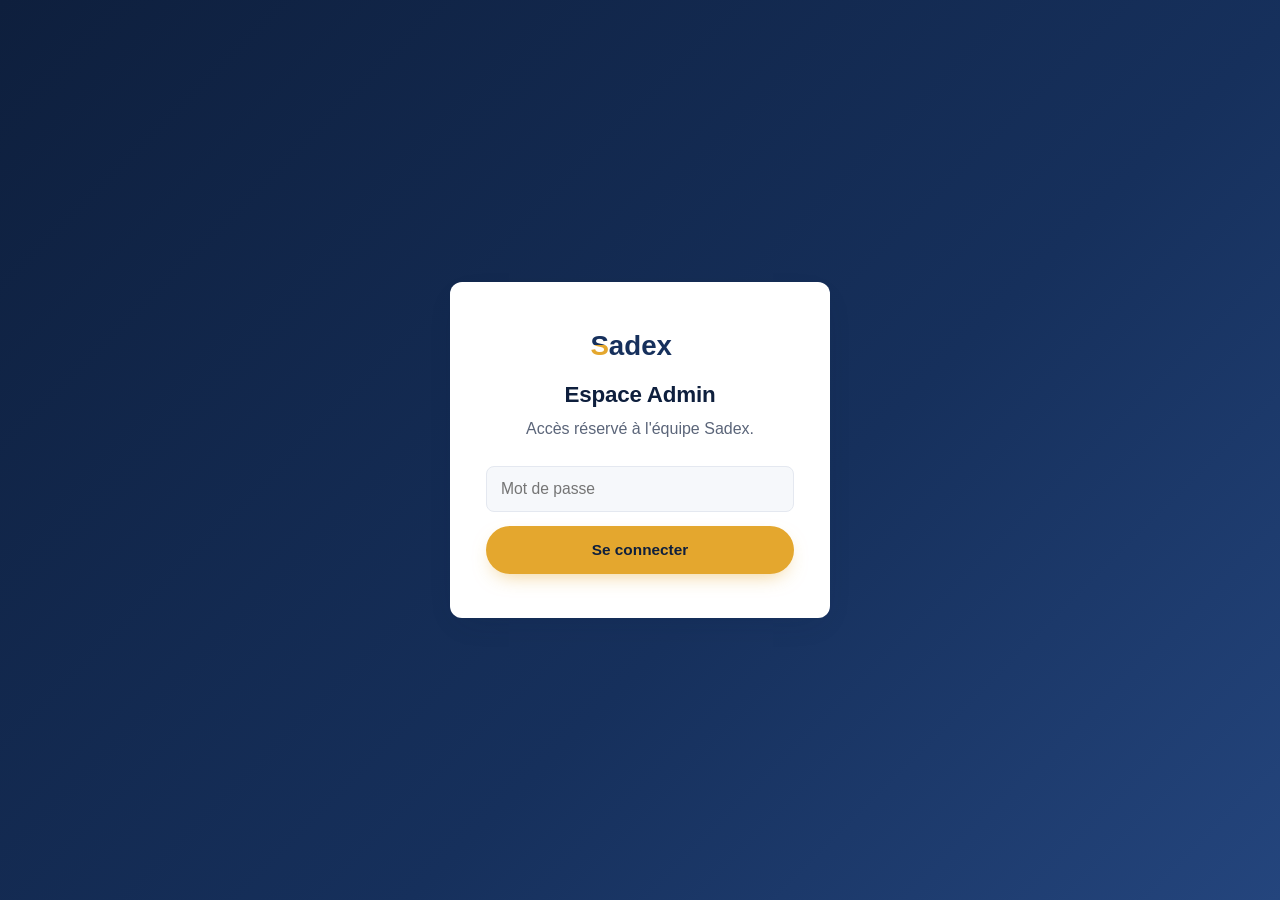
==== admin.html @ 8f0ff356 "Ajoute 4 nouveaux services et l'espace admin (attestations, CV, factures/reçus) - Services : Électri" ====
<!DOCTYPE html>
<html lang="fr">
<head>
<meta charset="UTF-8">
<meta name="viewport" content="width=device-width, initial-scale=1.0, viewport-fit=cover">
<title>Espace Admin — Sadex</title>
<meta name="robots" content="noindex, nofollow">
<link rel="icon" type="image/svg+xml" href="assets/favicon.svg">
<link rel="stylesheet" href="css/style.css">
<link rel="stylesheet" href="css/admin.css">
</head>
<body>

<!-- ===================== ÉCRAN DE CONNEXION ===================== -->
<div id="loginGate" class="login-gate">
  <div class="login-card">
    <svg class="logo-wordmark" style="height:38px; margin:0 auto 18px; display:block;" viewBox="0 0 132 48" xmlns="http://www.w3.org/2000/svg" role="img" aria-label="Sadex">
      <defs>
        <linearGradient id="sSplitLogin" x1="0" y1="0" x2="0" y2="1">
          <stop offset="50%" stop-color="#16305c"/>
          <stop offset="50%" stop-color="#e4a72e"/>
        </linearGradient>
      </defs>
      <text x="3" y="36" font-family="Arial, Helvetica, sans-serif" font-weight="800" font-size="35"><tspan fill="url(#sSplitLogin)">S</tspan><tspan fill="#16305c">adex</tspan></text>
    </svg>
    <h1>Espace Admin</h1>
    <p>Accès réservé à l'équipe Sadex.</p>
    <form id="loginForm">
      <input type="password" id="passwordInput" placeholder="Mot de passe" required autocomplete="current-password">
      <button type="submit" class="btn btn-primary" style="width:100%;">Se connecter</button>
      <p id="loginError" class="login-error" hidden>Mot de passe incorrect.</p>
    </form>
  </div>
</div>

<!-- ===================== APPLICATION ADMIN ===================== -->
<div id="adminApp" class="admin-app" hidden>

  <header class="admin-header no-print">
    <a href="index.html" class="logo">
      <svg class="logo-wordmark" viewBox="0 0 132 48" xmlns="http://www.w3.org/2000/svg" role="img" aria-label="Sadex">
        <defs>
          <linearGradient id="sSplitAdmin" x1="0" y1="0" x2="0" y2="1">
            <stop offset="50%" stop-color="#16305c"/>
            <stop offset="50%" stop-color="#e4a72e"/>
          </linearGradient>
        </defs>
        <text x="3" y="36" font-family="Arial, Helvetica, sans-serif" font-weight="800" font-size="35"><tspan fill="url(#sSplitAdmin)">S</tspan><tspan fill="#16305c">adex</tspan></text>
      </svg>
    </a>
    <div class="admin-header-actions">
      <span class="admin-badge">Espace Admin</span>
      <button id="logoutBtn" class="btn btn-outline-navy btn-sm" type="button">Déconnexion</button>
    </div>
  </header>

  <nav class="admin-tabs no-print">
    <button class="admin-tab active" data-tab="attestation" type="button">📜 Attestation de formation</button>
    <button class="admin-tab" data-tab="cv" type="button">🧑‍💼 CV client</button>
    <button class="admin-tab" data-tab="facture" type="button">🧾 Facture / Reçu</button>
  </nav>

  <main class="admin-main no-print">

    <!-- ===================== PANNEAU ATTESTATION ===================== -->
    <section id="panel-attestation" class="admin-panel">
      <div class="admin-form-card">
        <h2>Générer une attestation de formation</h2>
        <p class="admin-form-hint">Remplissez les informations ci-dessous, puis cliquez sur « Générer l'aperçu ».</p>

        <form id="attestationForm">
          <div class="form-row">
            <div class="field">
              <label for="att-civilite">Civilité *</label>
              <select id="att-civilite">
                <option value="M.">M.</option>
                <option value="Mme">Mme</option>
              </select>
            </div>
            <div class="field">
              <label for="att-nom">Nom complet du stagiaire *</label>
              <input type="text" id="att-nom" required placeholder="Ex: Mamadou Diallo">
            </div>
          </div>

          <div class="field">
            <label for="att-formation">Intitulé de la formation *</label>
            <input type="text" id="att-formation" required placeholder="Ex: Formation en informatique - Bureautique">
          </div>

          <div class="field">
            <label for="att-domaine">Domaine / spécialité</label>
            <input type="text" id="att-domaine" placeholder="Ex: la bureautique et les outils numériques">
          </div>

          <div class="field">
            <label for="att-description">Contenu / modules couverts (optionnel)</label>
            <textarea id="att-description" placeholder="Ex: Word, Excel, PowerPoint, navigation Internet et messagerie électronique."></textarea>
          </div>

          <div class="form-row">
            <div class="field">
              <label for="att-debut">Date de début *</label>
              <input type="date" id="att-debut" required>
            </div>
            <div class="field">
              <label for="att-fin">Date de fin *</label>
              <input type="date" id="att-fin" required>
            </div>
          </div>

          <div class="form-row">
            <div class="field">
              <label for="att-duree">Nombre d'heures</label>
              <input type="text" id="att-duree" placeholder="Ex: 40">
            </div>
            <div class="field">
              <label for="att-mention">Appréciation</label>
              <input type="text" id="att-mention" value="avec succès">
            </div>
          </div>

          <div class="form-row">
            <div class="field">
              <label for="att-organisme">Organisme formateur</label>
              <input type="text" id="att-organisme" value="SADEX">
            </div>
            <div class="field">
              <label for="att-lieu">Ville</label>
              <input type="text" id="att-lieu" value="Sanoyah">
            </div>
          </div>

          <div class="form-row">
            <div class="field">
              <label for="att-responsable">Nom et fonction du responsable</label>
              <input type="text" id="att-responsable" placeholder="Ex: Mamadou Bah, Directeur de la formation">
            </div>
            <div class="field">
              <label for="att-numero">N° de l'attestation</label>
              <input type="text" id="att-numero">
            </div>
          </div>

          <div class="field">
            <label for="att-emission">Date d'émission</label>
            <input type="date" id="att-emission">
          </div>

          <button type="submit" class="btn btn-primary">Générer l'aperçu</button>
        </form>
      </div>
    </section>

    <!-- ===================== PANNEAU CV ===================== -->
    <section id="panel-cv" class="admin-panel" hidden>
      <div class="admin-form-card">
        <h2>Générer un CV</h2>
        <p class="admin-form-hint">Remplissez les informations du client, puis cliquez sur « Générer l'aperçu ».</p>

        <form id="cvForm">

          <h3 class="admin-form-section">Informations personnelles</h3>

          <div class="field">
            <label for="cv-photo">Photo (optionnel)</label>
            <input type="file" id="cv-photo" accept="image/*">
          </div>

          <div class="form-row">
            <div class="field">
              <label for="cv-nom">Nom complet *</label>
              <input type="text" id="cv-nom" required placeholder="Ex: Fatoumata Camara">
            </div>
            <div class="field">
              <label for="cv-titre">Titre / Poste recherché</label>
              <input type="text" id="cv-titre" placeholder="Ex: Assistante administrative">
            </div>
          </div>

          <div class="form-row">
            <div class="field">
              <label for="cv-telephone">Téléphone</label>
              <input type="text" id="cv-telephone" placeholder="Ex: 620 00 00 00">
            </div>
            <div class="field">
              <label for="cv-email">Email</label>
              <input type="email" id="cv-email" placeholder="Ex: nom@email.com">
            </div>
          </div>

          <div class="form-row">
            <div class="field">
              <label for="cv-adresse">Ville / Adresse</label>
              <input type="text" id="cv-adresse" placeholder="Ex: Conakry, Guinée">
            </div>
            <div class="field">
              <label for="cv-naissance">Date de naissance (optionnel)</label>
              <input type="date" id="cv-naissance">
            </div>
          </div>

          <div class="field">
            <label for="cv-profil">Profil / Résumé</label>
            <textarea id="cv-profil" placeholder="2 à 3 phrases présentant le profil, les points forts et l'objectif professionnel."></textarea>
          </div>

          <h3 class="admin-form-section">Formation</h3>
          <div id="cv-formations" class="repeatable-list"></div>
          <button type="button" class="btn btn-outline-navy btn-sm" data-add="formation">+ Ajouter une formation</button>

          <h3 class="admin-form-section">Expérience professionnelle</h3>
          <div id="cv-experiences" class="repeatable-list"></div>
          <button type="button" class="btn btn-outline-navy btn-sm" data-add="experience">+ Ajouter une expérience</button>

          <h3 class="admin-form-section">Compétences &amp; langues</h3>

          <div class="field">
            <label for="cv-competences">Compétences (une par ligne)</label>
            <textarea id="cv-competences" placeholder="Ex:&#10;Maîtrise de Word, Excel, PowerPoint&#10;Sens de l'organisation&#10;Accueil et relation client"></textarea>
          </div>

          <div class="field">
            <label for="cv-langues">Langues (une par ligne, ex: Français - Courant)</label>
            <textarea id="cv-langues" placeholder="Ex:&#10;Français - Courant&#10;Anglais - Intermédiaire"></textarea>
          </div>

          <button type="submit" class="btn btn-primary">Générer l'aperçu</button>
        </form>
      </div>
    </section>

    <!-- ===================== PANNEAU FACTURE / REÇU ===================== -->
    <section id="panel-facture" class="admin-panel" hidden>
      <div class="admin-form-card">
        <h2>Générer une facture ou un reçu</h2>
        <p class="admin-form-hint">Remplissez les informations ci-dessous, puis cliquez sur « Générer l'aperçu ».</p>

        <form id="factureForm">

          <div class="form-row">
            <div class="field">
              <label for="doc-type">Type de document *</label>
              <select id="doc-type">
                <option value="facture">Facture</option>
                <option value="recu">Reçu de paiement</option>
              </select>
            </div>
            <div class="field">
              <label for="doc-motif">Motif</label>
              <input type="text" id="doc-motif" list="doc-motif-list" placeholder="Ex: Frais de formation">
              <datalist id="doc-motif-list">
                <option value="Frais de formation"></option>
                <option value="Frais d'inscription"></option>
                <option value="Prestation de service"></option>
                <option value="Architecture"></option>
              </datalist>
            </div>
          </div>

          <h3 class="admin-form-section">Client</h3>

          <div class="form-row">
            <div class="field">
              <label for="doc-civilite">Civilité *</label>
              <select id="doc-civilite">
                <option value="M.">M.</option>
                <option value="Mme">Mme</option>
              </select>
            </div>
            <div class="field">
              <label for="doc-client">Nom du client *</label>
              <input type="text" id="doc-client" required placeholder="Ex: Ibrahima Sory Bah">
            </div>
          </div>

          <div class="field">
            <label for="doc-telephone">Téléphone (optionnel)</label>
            <input type="text" id="doc-telephone" placeholder="Ex: 620 00 00 00">
          </div>

          <h3 class="admin-form-section">Détail</h3>

          <div id="doc-lignes" class="repeatable-list"></div>
          <button type="button" class="btn btn-outline-navy btn-sm" data-add="ligne">+ Ajouter une ligne</button>

          <div class="form-row" style="margin-top:20px;">
            <div class="field">
              <label for="doc-paiement">Mode de paiement</label>
              <select id="doc-paiement">
                <option>Espèces</option>
                <option>Orange Money</option>
                <option>Mobile Money</option>
                <option>Virement bancaire</option>
                <option>Chèque</option>
                <option>Autre</option>
              </select>
            </div>
            <div class="field">
              <label for="doc-statut">Statut du paiement</label>
              <select id="doc-statut">
                <option>Payé intégralement</option>
                <option>Acompte versé</option>
                <option>En attente de paiement</option>
              </select>
            </div>
          </div>

          <div class="field">
            <label for="doc-verse">Montant versé (GNF, optionnel)</label>
            <input type="number" id="doc-verse" min="0" step="1000" placeholder="Laisser vide = montant total réglé">
          </div>

          <div class="field">
            <label for="doc-note">Note (optionnel)</label>
            <textarea id="doc-note" placeholder="Ex: Merci de votre confiance."></textarea>
          </div>

          <div class="form-row">
            <div class="field">
              <label for="doc-lieu">Ville</label>
              <input type="text" id="doc-lieu" value="Sanoyah">
            </div>
            <div class="field">
              <label for="doc-numero">N° du document</label>
              <input type="text" id="doc-numero">
            </div>
          </div>

          <div class="form-row">
            <div class="field">
              <label for="doc-date">Date d'émission</label>
              <input type="date" id="doc-date">
            </div>
            <div class="field">
              <label for="doc-responsable">Nom et fonction du responsable</label>
              <input type="text" id="doc-responsable" placeholder="Ex: Mamadou Bah, Gérant">
            </div>
          </div>

          <button type="submit" class="btn btn-primary">Générer l'aperçu</button>
        </form>
      </div>
    </section>

  </main>
</div>

<!-- ===================== MODÈLES POUR LIGNES RÉPÉTABLES ===================== -->
<template id="tpl-formation-row">
  <div class="repeatable-row">
    <button type="button" class="repeatable-remove" aria-label="Supprimer">✕</button>
    <div class="form-row">
      <div class="field">
        <label>Diplôme / Certification</label>
        <input type="text" class="f-diplome" placeholder="Ex: Baccalauréat série SM">
      </div>
      <div class="field">
        <label>Année</label>
        <input type="text" class="f-annee" placeholder="Ex: 2021">
      </div>
    </div>
    <div class="field">
      <label>Établissement</label>
      <input type="text" class="f-etablissement" placeholder="Ex: Lycée de Sanoyah">
    </div>
  </div>
</template>

<template id="tpl-experience-row">
  <div class="repeatable-row">
    <button type="button" class="repeatable-remove" aria-label="Supprimer">✕</button>
    <div class="form-row">
      <div class="field">
        <label>Poste</label>
        <input type="text" class="e-poste" placeholder="Ex: Secrétaire">
      </div>
      <div class="field">
        <label>Période</label>
        <input type="text" class="e-periode" placeholder="Ex: 2022 - 2024">
      </div>
    </div>
    <div class="field">
      <label>Entreprise / Lieu</label>
      <input type="text" class="e-entreprise" placeholder="Ex: Sadex, Fassiah">
    </div>
    <div class="field">
      <label>Description (optionnel)</label>
      <textarea class="e-description" placeholder="Ex: Accueil physique et téléphonique, gestion du courrier et des dossiers administratifs."></textarea>
    </div>
  </div>
</template>

<template id="tpl-line-row">
  <div class="repeatable-row">
    <button type="button" class="repeatable-remove" aria-label="Supprimer">✕</button>
    <div class="field">
      <label>Description</label>
      <input type="text" class="l-description" placeholder="Ex: Frais de formation en informatique">
    </div>
    <div class="form-row">
      <div class="field">
        <label>Quantité</label>
        <input type="number" class="l-quantite" value="1" min="0" step="1">
      </div>
      <div class="field">
        <label>Prix unitaire (GNF)</label>
        <input type="number" class="l-prix" min="0" step="1000" placeholder="Ex: 500000">
      </div>
    </div>
  </div>
</template>

<!-- ===================== APERÇU / IMPRESSION ===================== -->
<div id="previewOverlay" class="preview-overlay" hidden>
  <div class="preview-toolbar no-print">
    <button id="closePreview" class="btn btn-outline-navy btn-sm" type="button">← Retour au formulaire</button>
    <button id="printBtn" class="btn btn-primary btn-sm" type="button">🖨️ Imprimer / Enregistrer en PDF</button>
  </div>
  <div id="documentPreview" class="document-page"></div>
</div>

<script src="js/admin.js"></script>
</body>
</html>
---- css/style.css ----
/* ==========================================================================
   SADEX : Site vitrine
   Feuille de style principale
   ========================================================================== */

:root {
  --navy-dark: #0e1f3d;
  --navy: #16305c;
  --navy-light: #24457d;
  --navy-soft: #eef2f8;
  --gold: #e4a72e;
  --gold-light: #f4c55b;
  --gold-dark: #c68a1d;
  --bg: #ffffff;
  --bg-alt: #f6f8fb;
  --text: #1a2333;
  --text-muted: #5b6579;
  --border: #e4e8f0;
  --radius: 12px;
  --radius-sm: 8px;
  --shadow: 0 10px 30px -12px rgba(14, 31, 61, 0.18);
  --shadow-sm: 0 4px 14px -6px rgba(14, 31, 61, 0.15);
  --font: -apple-system, BlinkMacSystemFont, "Segoe UI", Roboto, Helvetica, Arial, sans-serif;
  --container: 1160px;
}

* {
  box-sizing: border-box;
}

html {
  scroll-behavior: smooth;
}

body {
  margin: 0;
  font-family: var(--font);
  color: var(--text);
  background: var(--bg);
  line-height: 1.6;
  -webkit-font-smoothing: antialiased;
  overflow-x: hidden;
  width: 100%;
}

img, svg, iframe {
  max-width: 100%;
  display: block;
}

/* Empêche les enfants flex/grid de forcer un débordement horizontal */
.grid > *,
.hero-actions > *,
.contact-info-item,
.form-row > * {
  min-width: 0;
}

.contact-info-item a,
.contact-info-item p {
  word-break: break-word;
}

a {
  color: inherit;
  text-decoration: none;
}

ul {
  list-style: none;
  margin: 0;
  padding: 0;
}

h1, h2, h3, h4 {
  font-weight: 800;
  line-height: 1.2;
  margin: 0 0 0.6em;
  color: var(--navy-dark);
  letter-spacing: -0.01em;
}

p {
  margin: 0 0 1em;
}

.container {
  width: 100%;
  max-width: var(--container);
  margin: 0 auto;
  padding: 0 24px;
}

/* ---------- Buttons ---------- */
.btn {
  display: inline-flex;
  align-items: center;
  justify-content: center;
  gap: 8px;
  padding: 13px 26px;
  border-radius: 999px;
  font-weight: 700;
  font-size: 0.96rem;
  border: 2px solid transparent;
  cursor: pointer;
  transition: transform 0.15s ease, box-shadow 0.15s ease, background 0.15s ease, color 0.15s ease;
  white-space: nowrap;
}

.btn:hover {
  transform: translateY(-2px);
}

.btn-primary {
  background: var(--gold);
  color: var(--navy-dark);
  box-shadow: 0 8px 20px -8px rgba(228, 167, 46, 0.6);
}

.btn-primary:hover {
  background: var(--gold-light);
}

.btn-outline {
  background: transparent;
  border-color: rgba(255, 255, 255, 0.55);
  color: #fff;
}

.btn-outline:hover {
  background: rgba(255, 255, 255, 0.12);
}

.btn-outline-navy {
  background: transparent;
  border-color: var(--navy);
  color: var(--navy);
}

.btn-outline-navy:hover {
  background: var(--navy);
  color: #fff;
}

.btn-sm {
  padding: 9px 20px;
  font-size: 0.88rem;
}

/* ---------- Logo ---------- */
.logo {
  display: flex;
  align-items: center;
  font-family: var(--font);
}

.logo-wordmark {
  height: 32px;
  width: auto;
  display: block;
}

.footer-brand .logo-wordmark {
  height: 34px;
}

/* ---------- Header ---------- */
.topbar {
  background: var(--navy-dark);
  color: #cfd9ec;
  font-size: 0.82rem;
}

.topbar-inner {
  display: flex;
  align-items: center;
  justify-content: space-between;
  padding: 8px 24px;
  gap: 16px;
  flex-wrap: wrap;
}

.topbar-contacts {
  display: flex;
  gap: 20px;
  flex-wrap: wrap;
}

.topbar-contacts a,
.topbar-social a {
  color: #cfd9ec;
  transition: color 0.15s ease;
}

.topbar-contacts a:hover,
.topbar-social a:hover {
  color: var(--gold-light);
}

.site-header {
  position: sticky;
  top: 0;
  z-index: 100;
  background: #fff;
  border-bottom: 1px solid var(--border);
}

.navbar {
  display: flex;
  align-items: center;
  justify-content: space-between;
  padding: 14px 24px;
  gap: 20px;
}

.nav-links {
  display: flex;
  align-items: center;
  gap: 30px;
}

.nav-links a:not(.btn) {
  font-weight: 600;
  color: var(--navy);
  padding: 6px 2px;
  border-bottom: 2px solid transparent;
  transition: border-color 0.15s ease, color 0.15s ease;
}

.nav-links a:not(.btn):hover,
.nav-links a.active {
  border-color: var(--gold);
  color: var(--navy-dark);
}

.nav-toggle {
  display: none;
  flex-direction: column;
  justify-content: center;
  gap: 5px;
  width: 40px;
  height: 40px;
  border: none;
  background: transparent;
  cursor: pointer;
}

.nav-toggle span {
  width: 100%;
  height: 2.5px;
  background: var(--navy);
  border-radius: 2px;
  transition: transform 0.2s ease, opacity 0.2s ease;
}

/* ---------- Hero (home) ---------- */
.hero {
  position: relative;
  background: linear-gradient(135deg, var(--navy-dark) 0%, var(--navy) 55%, var(--navy-light) 100%);
  color: #fff;
  overflow: hidden;
}

.hero::after {
  content: "";
  position: absolute;
  inset: 0;
  background:
    radial-gradient(circle at 85% 20%, rgba(228, 167, 46, 0.28), transparent 45%),
    radial-gradient(circle at 10% 90%, rgba(228, 167, 46, 0.14), transparent 40%);
  pointer-events: none;
}

.hero-inner {
  position: relative;
  padding: 100px 24px 90px;
  max-width: 780px;
}

.eyebrow {
  display: inline-block;
  font-size: 0.78rem;
  font-weight: 700;
  letter-spacing: 0.14em;
  text-transform: uppercase;
  color: var(--gold-light);
  background: rgba(228, 167, 46, 0.14);
  border: 1px solid rgba(228, 167, 46, 0.35);
  padding: 6px 14px;
  border-radius: 999px;
  margin-bottom: 20px;
}

.hero h1 {
  color: #fff;
  font-size: clamp(2.1rem, 4.2vw, 3.2rem);
  margin-bottom: 0.5em;
}

.hero p.lead {
  font-size: 1.1rem;
  color: #d7e0f0;
  max-width: 620px;
  margin-bottom: 2em;
}

.hero-actions {
  display: flex;
  gap: 16px;
  flex-wrap: wrap;
}

/* ---------- Page hero (inner pages) ---------- */
.page-hero {
  background: linear-gradient(135deg, var(--navy-dark) 0%, var(--navy) 100%);
  color: #fff;
  padding: 64px 24px;
  text-align: center;
}

.page-hero h1 {
  color: #fff;
  font-size: clamp(1.9rem, 3.6vw, 2.6rem);
  margin-bottom: 0.4em;
}

.page-hero p {
  color: #d7e0f0;
  max-width: 620px;
  margin: 0 auto;
}

.breadcrumb {
  font-size: 0.85rem;
  color: var(--gold-light);
  font-weight: 600;
  letter-spacing: 0.06em;
  text-transform: uppercase;
  margin-bottom: 14px;
}

/* ---------- Sections ---------- */
.section {
  padding: 88px 0;
}

.section-alt {
  background: var(--bg-alt);
}

.section-head {
  max-width: 640px;
  margin: 0 auto 52px;
  text-align: center;
}

.section-head h2 {
  font-size: clamp(1.6rem, 2.8vw, 2.1rem);
}

.section-head p {
  color: var(--text-muted);
  margin: 0;
}

.section-head.align-left {
  text-align: left;
  margin: 0 0 44px;
}

/* ---------- Grids & cards ---------- */
.grid {
  display: grid;
  gap: 28px;
}

.grid-2 { grid-template-columns: repeat(2, 1fr); }
.grid-3 { grid-template-columns: repeat(3, 1fr); }
.grid-4 { grid-template-columns: repeat(4, 1fr); }

.card {
  background: #fff;
  border: 1px solid var(--border);
  border-radius: var(--radius);
  padding: 32px 28px;
  box-shadow: var(--shadow-sm);
  transition: transform 0.2s ease, box-shadow 0.2s ease;
}

.card:hover {
  transform: translateY(-4px);
  box-shadow: var(--shadow);
}

.card-icon {
  width: 52px;
  height: 52px;
  border-radius: var(--radius-sm);
  background: var(--navy-soft);
  display: flex;
  align-items: center;
  justify-content: center;
  margin-bottom: 18px;
  color: var(--navy);
}

.card-icon svg {
  width: 26px;
  height: 26px;
}

.card h3 {
  font-size: 1.15rem;
  margin-bottom: 0.5em;
}

.card p {
  color: var(--text-muted);
  margin-bottom: 0;
}

.card-link {
  display: inline-flex;
  align-items: center;
  gap: 6px;
  margin-top: 16px;
  font-weight: 700;
  color: var(--navy);
  font-size: 0.92rem;
}

.card-link svg {
  width: 16px;
  height: 16px;
  transition: transform 0.15s ease;
}

.card:hover .card-link svg {
  transform: translateX(3px);
}

/* Service detail blocks */
.service-block {
  display: grid;
  grid-template-columns: 1fr 1fr;
  gap: 56px;
  align-items: center;
  padding: 64px 0;
  border-bottom: 1px solid var(--border);
}

.service-block:last-child {
  border-bottom: none;
}

.service-block:nth-child(even) .service-visual {
  order: 2;
}

.service-number {
  font-size: 0.85rem;
  font-weight: 800;
  color: var(--gold-dark);
  letter-spacing: 0.1em;
  text-transform: uppercase;
  margin-bottom: 10px;
  display: block;
}

.service-block h2 {
  font-size: 1.7rem;
}

.check-list li {
  display: flex;
  gap: 12px;
  align-items: flex-start;
  margin-bottom: 12px;
  color: var(--text-muted);
}

.check-list svg {
  flex: none;
  width: 20px;
  height: 20px;
  color: var(--gold-dark);
  margin-top: 2px;
}

.service-visual {
  background: linear-gradient(150deg, var(--navy) 0%, var(--navy-dark) 100%);
  border-radius: var(--radius);
  aspect-ratio: 4 / 3;
  display: flex;
  align-items: center;
  justify-content: center;
  position: relative;
  overflow: hidden;
  box-shadow: var(--shadow);
}

.service-visual::after {
  content: "";
  position: absolute;
  inset: 0;
  background: radial-gradient(circle at 75% 25%, rgba(228, 167, 46, 0.22), transparent 55%);
  pointer-events: none;
}

.service-visual svg {
  width: 34%;
  height: 34%;
  color: var(--gold);
  position: relative;
}

.service-visual img {
  width: 100%;
  height: 100%;
  object-fit: cover;
  display: block;
}

/* ---------- Values (about page) ---------- */
.value-card {
  text-align: center;
}

.value-card .card-icon {
  margin: 0 auto 18px;
}

/* ---------- Stats ---------- */
.stats {
  display: grid;
  grid-template-columns: repeat(3, 1fr);
  gap: 24px;
  text-align: center;
}

.stat h3 {
  font-size: 2.3rem;
  color: var(--gold-dark);
  margin-bottom: 0.1em;
}

.stat p {
  color: var(--text-muted);
  margin: 0;
  font-weight: 600;
}

/* ---------- CTA banner ---------- */
.cta-banner {
  background: linear-gradient(120deg, var(--navy-dark), var(--navy));
  color: #fff;
  border-radius: var(--radius);
  padding: 56px 48px;
  display: flex;
  align-items: center;
  justify-content: space-between;
  gap: 32px;
  flex-wrap: wrap;
  position: relative;
  overflow: hidden;
}

.cta-banner::after {
  content: "";
  position: absolute;
  inset: 0;
  background: radial-gradient(circle at 90% 10%, rgba(228, 167, 46, 0.3), transparent 50%);
}

.cta-banner h2 {
  color: #fff;
  margin-bottom: 0.3em;
  font-size: 1.6rem;
  position: relative;
}

.cta-banner p {
  color: #d7e0f0;
  margin: 0;
  position: relative;
}

.cta-banner .btn {
  position: relative;
}

/* ---------- Contact page ---------- */
.contact-grid {
  display: grid;
  grid-template-columns: 1fr 1.15fr;
  gap: 48px;
  align-items: start;
}

.contact-info-list {
  display: flex;
  flex-direction: column;
  gap: 18px;
  margin-bottom: 28px;
}

.contact-info-item {
  display: flex;
  gap: 16px;
  align-items: flex-start;
  background: #fff;
  border: 1px solid var(--border);
  border-radius: var(--radius-sm);
  padding: 18px 20px;
}

.contact-info-item .card-icon {
  margin-bottom: 0;
  flex: none;
}

.contact-info-item h4 {
  margin: 0 0 4px;
  font-size: 0.98rem;
}

.contact-info-item p,
.contact-info-item a {
  margin: 0;
  color: var(--text-muted);
}

.contact-info-item a:hover {
  color: var(--navy);
}

.map-frame {
  border-radius: var(--radius);
  overflow: hidden;
  border: 1px solid var(--border);
  box-shadow: var(--shadow-sm);
}

.map-frame iframe {
  width: 100%;
  height: 260px;
  border: 0;
  display: block;
}

.contact-form {
  background: #fff;
  border: 1px solid var(--border);
  border-radius: var(--radius);
  padding: 36px;
  box-shadow: var(--shadow-sm);
}

.form-row {
  display: grid;
  grid-template-columns: 1fr 1fr;
  gap: 18px;
}

.field {
  margin-bottom: 18px;
}

.field label {
  display: block;
  font-weight: 700;
  font-size: 0.88rem;
  margin-bottom: 6px;
  color: var(--navy-dark);
}

.field input,
.field textarea,
.field select {
  width: 100%;
  padding: 12px 14px;
  border: 1.5px solid var(--border);
  border-radius: var(--radius-sm);
  font-family: var(--font);
  font-size: 0.95rem;
  color: var(--text);
  background: var(--bg-alt);
  transition: border-color 0.15s ease, background 0.15s ease;
}

.field input:focus,
.field textarea:focus,
.field select:focus {
  outline: none;
  border-color: var(--gold);
  background: #fff;
}

.field textarea {
  resize: vertical;
  min-height: 130px;
}

.form-note {
  font-size: 0.82rem;
  color: var(--text-muted);
  margin-top: 12px;
}

.form-success {
  display: none;
  background: #eaf6ee;
  color: #1e6b3a;
  border: 1px solid #bfe6cb;
  padding: 12px 16px;
  border-radius: var(--radius-sm);
  font-size: 0.9rem;
  margin-bottom: 18px;
}

.form-success.visible {
  display: block;
}

/* ---------- Footer ---------- */
.site-footer {
  background: var(--navy-dark);
  color: #b9c5dc;
  padding-top: 64px;
}

.footer-grid {
  display: grid;
  grid-template-columns: 1.4fr 1fr 1.2fr;
  gap: 40px;
  padding-bottom: 48px;
  border-bottom: 1px solid rgba(255, 255, 255, 0.1);
}

.footer-brand p {
  color: #9fb0cc;
  max-width: 320px;
  margin-top: 16px;
  font-size: 0.92rem;
}

.footer-tagline {
  color: var(--gold-light);
  font-weight: 700;
  font-size: 0.78rem;
  letter-spacing: 0.12em;
  text-transform: uppercase;
  margin-top: 10px;
}

.site-footer h4 {
  color: #fff;
  font-size: 0.95rem;
  text-transform: uppercase;
  letter-spacing: 0.06em;
  margin-bottom: 18px;
}

.site-footer ul li {
  margin-bottom: 10px;
}

.site-footer ul li a {
  color: #b9c5dc;
  transition: color 0.15s ease;
  font-size: 0.94rem;
}

.site-footer ul li a:hover {
  color: var(--gold-light);
}

.footer-bottom {
  display: flex;
  justify-content: space-between;
  align-items: center;
  flex-wrap: wrap;
  gap: 10px;
  padding: 22px 24px;
  font-size: 0.82rem;
  color: #7f8fac;
}

.footer-social {
  display: flex;
  gap: 14px;
}

.footer-social a {
  width: 36px;
  height: 36px;
  border-radius: 50%;
  background: rgba(255, 255, 255, 0.08);
  display: flex;
  align-items: center;
  justify-content: center;
  transition: background 0.15s ease;
}

.footer-social a:hover {
  background: var(--gold);
  color: var(--navy-dark);
}

.footer-social svg {
  width: 17px;
  height: 17px;
}

/* ---------- WhatsApp ---------- */
:root {
  --whatsapp: #25d366;
  --whatsapp-dark: #1da851;
}

.topbar-contacts a.whatsapp-link,
.footer-contact a.whatsapp-link {
  display: inline-flex;
  align-items: center;
  gap: 6px;
}

.whatsapp-float {
  position: fixed;
  right: 20px;
  bottom: calc(20px + env(safe-area-inset-bottom));
  width: 58px;
  height: 58px;
  border-radius: 50%;
  background: var(--whatsapp);
  color: #fff;
  display: flex;
  align-items: center;
  justify-content: center;
  box-shadow: 0 10px 24px -6px rgba(37, 211, 102, 0.6);
  z-index: 200;
  transition: transform 0.2s ease, background 0.2s ease;
}

.whatsapp-float:hover {
  background: var(--whatsapp-dark);
  transform: scale(1.07);
}

.whatsapp-float svg {
  width: 30px;
  height: 30px;
}

.whatsapp-float .whatsapp-ping {
  position: absolute;
  inset: 0;
  border-radius: 50%;
  background: var(--whatsapp);
  opacity: 0.55;
  animation: whatsappPing 2.2s ease-out infinite;
}

@keyframes whatsappPing {
  0% { transform: scale(1); opacity: 0.55; }
  100% { transform: scale(1.7); opacity: 0; }
}

@media (prefers-reduced-motion: reduce) {
  .whatsapp-float .whatsapp-ping { animation: none; display: none; }
}

/* ---------- Responsive ---------- */
@media (max-width: 960px) {
  .grid-4 { grid-template-columns: repeat(2, 1fr); }
  .grid-3 { grid-template-columns: repeat(2, 1fr); }
  .stats { grid-template-columns: repeat(3, 1fr); }
  .service-block { grid-template-columns: 1fr; gap: 32px; }
  .service-block:nth-child(even) .service-visual { order: 0; }
  .service-visual { max-width: 340px; margin: 0 auto; }
  .contact-grid { grid-template-columns: 1fr; }
  .footer-grid { grid-template-columns: 1fr 1fr; }
  .footer-brand { grid-column: 1 / -1; }
}

@media (max-width: 720px) {
  .topbar-inner { justify-content: center; text-align: center; }
  .nav-toggle { display: flex; }
  .nav-links {
    position: absolute;
    top: 100%;
    left: 0;
    right: 0;
    background: #fff;
    flex-direction: column;
    align-items: flex-start;
    gap: 4px;
    padding: 10px 24px 20px;
    border-bottom: 1px solid var(--border);
    box-shadow: var(--shadow-sm);
    display: none;
  }
  .nav-links.open { display: flex; }
  .nav-links li { width: 100%; }
  .nav-links a:not(.btn) { display: block; padding: 12px 0; border-bottom: 1px solid var(--border); }
  .nav-links a.btn { margin-top: 10px; width: 100%; }
  .grid-4, .grid-3, .grid-2 { grid-template-columns: 1fr; }
  .stats { grid-template-columns: 1fr; gap: 32px; }
  .form-row { grid-template-columns: 1fr; }
  .cta-banner { flex-direction: column; text-align: center; padding: 40px 28px; }
  .hero-inner { padding: 72px 24px 64px; }
  .contact-form { padding: 26px; }
  .whatsapp-float { width: 54px; height: 54px; right: 16px; bottom: calc(16px + env(safe-area-inset-bottom)); }
  .whatsapp-float svg { width: 27px; height: 27px; }
}

/* Très petits écrans (iPhone SE, petits Android) */
@media (max-width: 400px) {
  .container { padding: 0 16px; }
  .topbar-inner { padding: 8px 16px; }
  .topbar-contacts, .topbar-social { font-size: 0.72rem; gap: 12px; }
  .navbar { padding: 12px 16px; }
  .logo-wordmark { height: 26px; }
  .hero-inner { padding: 56px 16px 48px; }
  .hero h1 { font-size: 1.7rem; }
  .hero p.lead { font-size: 1rem; }
  .page-hero { padding: 48px 16px; }
  .section { padding: 56px 0; }
  .card { padding: 24px 20px; }
  .cta-banner { padding: 32px 20px; }
  .cta-banner h2 { font-size: 1.35rem; }
  .contact-form { padding: 20px; }
  .map-frame iframe { height: 210px; }
  .whatsapp-float { width: 50px; height: 50px; right: 14px; bottom: calc(14px + env(safe-area-inset-bottom)); }
  .whatsapp-float svg { width: 25px; height: 25px; }
}

/* Écrans en mode paysage (téléphones à plat) */
@media (max-height: 480px) and (orientation: landscape) {
  .hero-inner { padding: 40px 24px; }
  .page-hero { padding: 36px 24px; }
  .whatsapp-float { width: 46px; height: 46px; }
}
---- css/admin.css ----
/* ==========================================================================
   SADEX — Espace Admin
   Interface de connexion, formulaires, et modèles de documents imprimables
   ========================================================================== */

body {
  background: var(--bg-alt);
}

/* ---------- Écran de connexion ---------- */
.login-gate {
  min-height: 100vh;
  display: flex;
  align-items: center;
  justify-content: center;
  padding: 24px;
  background: linear-gradient(135deg, var(--navy-dark) 0%, var(--navy) 60%, var(--navy-light) 100%);
}

.login-gate[hidden],
.admin-app[hidden],
.admin-panel[hidden],
.preview-overlay[hidden] {
  display: none !important;
}

.login-card {
  background: #fff;
  border-radius: var(--radius);
  padding: 44px 36px;
  width: 100%;
  max-width: 380px;
  text-align: center;
  box-shadow: var(--shadow);
}

.login-card h1 {
  font-size: 1.4rem;
  margin-bottom: 0.3em;
}

.login-card p {
  color: var(--text-muted);
  margin-bottom: 24px;
}

.login-card input[type="password"] {
  width: 100%;
  padding: 13px 14px;
  border: 1.5px solid var(--border);
  border-radius: var(--radius-sm);
  font-family: var(--font);
  font-size: 0.98rem;
  margin-bottom: 14px;
  background: var(--bg-alt);
}

.login-card input[type="password"]:focus {
  outline: none;
  border-color: var(--gold);
  background: #fff;
}

.login-error {
  color: #c0392b;
  font-size: 0.86rem;
  margin: 12px 0 0;
}

/* ---------- Structure admin ---------- */
.admin-app {
  min-height: 100vh;
}

.admin-header {
  background: #fff;
  border-bottom: 1px solid var(--border);
  padding: 14px 24px;
  display: flex;
  align-items: center;
  justify-content: space-between;
}

.admin-header-actions {
  display: flex;
  align-items: center;
  gap: 14px;
}

.admin-badge {
  background: var(--navy-soft);
  color: var(--navy);
  font-weight: 700;
  font-size: 0.78rem;
  letter-spacing: 0.06em;
  text-transform: uppercase;
  padding: 6px 12px;
  border-radius: 999px;
}

.admin-tabs {
  display: flex;
  gap: 8px;
  padding: 18px 24px 0;
  max-width: 900px;
  margin: 0 auto;
}

.admin-tab {
  background: #fff;
  border: 1.5px solid var(--border);
  border-bottom: none;
  padding: 12px 20px;
  border-radius: 10px 10px 0 0;
  font-weight: 700;
  font-size: 0.92rem;
  color: var(--text-muted);
  cursor: pointer;
}

.admin-tab.active {
  color: var(--navy);
  background: var(--bg-alt);
  border-color: var(--border);
}

.admin-main {
  padding: 0 24px 64px;
}

.admin-panel {
  max-width: 900px;
  margin: 0 auto;
}

.admin-form-card {
  background: var(--bg-alt);
  border: 1px solid var(--border);
  border-radius: 0 var(--radius) var(--radius) var(--radius);
  padding: 32px;
}

.admin-form-card h2 {
  font-size: 1.3rem;
  margin-bottom: 0.2em;
}

.admin-form-hint {
  color: var(--text-muted);
  font-size: 0.9rem;
  margin-bottom: 24px;
}

.admin-form-section {
  font-size: 1rem;
  color: var(--navy);
  margin: 28px 0 14px;
  padding-top: 18px;
  border-top: 1px solid var(--border);
}

.admin-form-card .field input,
.admin-form-card .field textarea,
.admin-form-card .field select {
  background: #fff;
}

.admin-form-card textarea {
  min-height: 90px;
}

/* ---------- Lignes répétables (formation / expérience CV) ---------- */
.repeatable-row {
  position: relative;
  background: #fff;
  border: 1px solid var(--border);
  border-radius: var(--radius-sm);
  padding: 20px 44px 4px 20px;
  margin-bottom: 14px;
}

.repeatable-remove {
  position: absolute;
  top: 10px;
  right: 10px;
  width: 26px;
  height: 26px;
  border-radius: 50%;
  border: none;
  background: var(--bg-alt);
  color: var(--text-muted);
  cursor: pointer;
  font-size: 0.85rem;
  line-height: 1;
}

.repeatable-remove:hover {
  background: #fdeaea;
  color: #c0392b;
}

/* ---------- Aperçu / impression ---------- */
.preview-overlay {
  position: fixed;
  inset: 0;
  background: #d9dde4;
  z-index: 500;
  overflow-y: auto;
  padding: 24px;
}

.preview-toolbar {
  max-width: 900px;
  margin: 0 auto 20px;
  display: flex;
  justify-content: space-between;
  gap: 12px;
}

.document-page {
  width: 210mm;
  min-height: 297mm;
  margin: 0 auto 40px;
  background: #fff;
  box-shadow: var(--shadow);
  padding: 18mm;
  box-sizing: border-box;
  position: relative;
  overflow: hidden;
  color: var(--text);
}

.document-page.doc-landscape {
  width: 297mm;
  min-height: 210mm;
  padding: 0;
}

/* ================= MODÈLE : ATTESTATION (paysage) ================= */
.cert {
  position: relative;
  width: 100%;
  height: 100%;
  min-height: 210mm;
  overflow: hidden;
  background: #fdfdfb;
}

.cert-pinstripes {
  position: absolute;
  inset: 0;
  background: repeating-linear-gradient(
    135deg,
    rgba(22, 48, 92, 0.035) 0px,
    rgba(22, 48, 92, 0.035) 2px,
    transparent 2px,
    transparent 15px
  );
  pointer-events: none;
}

.cert-frame-outer {
  position: absolute;
  inset: 7mm;
  border: 1.2px solid rgba(228, 167, 46, 0.55);
  pointer-events: none;
  z-index: 2;
}

.cert-frame-inner {
  position: absolute;
  inset: 11mm;
  border: 2.5px solid var(--gold);
  pointer-events: none;
  z-index: 2;
}

.cert-corner {
  position: absolute;
  width: 130mm;
  height: auto;
  pointer-events: none;
  z-index: 1;
  opacity: 0.95;
}

.cert-corner-tl {
  top: 0;
  left: 0;
}

.cert-corner-br {
  bottom: 0;
  right: 0;
  transform: rotate(180deg);
}

.cert-badge {
  position: absolute;
  top: 13mm;
  right: 22mm;
  z-index: 3;
  text-align: center;
}

.cert-badge-circle {
  width: 58px;
  height: 58px;
  border-radius: 50%;
  border: 3px solid var(--gold);
  background: var(--navy-dark);
  color: var(--gold);
  font-weight: 800;
  font-size: 1.5rem;
  font-family: Georgia, "Times New Roman", serif;
  display: flex;
  align-items: center;
  justify-content: center;
  margin: 0 auto;
  box-shadow: 0 0 0 3px rgba(228, 167, 46, 0.22);
}

.cert-badge-ribbons {
  width: 0;
  height: 0;
  margin: -1px auto 0;
  border-left: 12px solid transparent;
  border-right: 12px solid transparent;
  border-top: 16px solid var(--gold-dark);
}

.cert-badge-sub {
  font-size: 0.52rem;
  letter-spacing: 0.14em;
  color: var(--navy);
  font-weight: 800;
  margin-top: 6px;
  text-transform: uppercase;
}

.cert-content {
  position: relative;
  z-index: 3;
  height: 100%;
  min-height: 210mm;
  box-sizing: border-box;
  display: flex;
  flex-direction: column;
  align-items: center;
  text-align: center;
  padding: 19mm 30mm 46mm;
}

.cert-kicker {
  font-size: 0.72rem;
  letter-spacing: 0.24em;
  text-transform: uppercase;
  color: var(--gold-dark);
  font-weight: 700;
  margin-bottom: 16px;
}

.cert-title-serif {
  font-family: Georgia, "Times New Roman", serif;
  font-size: 2.5rem;
  letter-spacing: 0.1em;
  color: var(--navy-dark);
  margin: 0;
  line-height: 1;
}

.cert-subtitle-serif {
  font-family: Georgia, "Times New Roman", serif;
  font-size: 1rem;
  letter-spacing: 0.5em;
  color: var(--gold-dark);
  margin: 8px 0 24px;
  padding-left: 0.5em;
}

.cert-ribbon-banner {
  background: linear-gradient(90deg, var(--gold-dark), var(--gold));
  color: #fff;
  font-size: 0.72rem;
  font-weight: 700;
  letter-spacing: 0.14em;
  text-transform: uppercase;
  padding: 9px 36px;
  clip-path: polygon(12px 0, 100% 0, calc(100% - 12px) 100%, 0 100%);
  margin-bottom: 24px;
}

.cert-name-script {
  font-family: "Segoe Script", "Brush Script MT", cursive;
  font-size: 2.5rem;
  color: var(--navy-dark);
  margin-bottom: 8px;
}

.cert-name-underline {
  width: 260px;
  height: 1.5px;
  background: var(--gold);
  margin-bottom: 22px;
}

.cert-body-text {
  max-width: 610px;
  font-size: 0.86rem;
  line-height: 1.6;
  color: var(--text);
}

.cert-body-text p {
  margin: 0 0 10px;
}

.cert-body-text p:last-child {
  margin-bottom: 0;
}

.cert-body-text strong {
  color: var(--navy-dark);
}

.cert-formation-line {
  font-family: Georgia, "Times New Roman", serif;
  font-size: 1.15rem;
  font-weight: 700;
  font-style: italic;
  color: var(--gold-dark);
  margin: 2px 0 12px !important;
}

.cert-description {
  font-size: 0.8rem;
  color: var(--text-muted);
  font-style: italic;
}

.cert-signatures {
  position: absolute;
  left: 30mm;
  right: 30mm;
  bottom: 20mm;
  z-index: 3;
  display: flex;
  justify-content: center;
  gap: 90px;
}

.cert-sign-block {
  width: 190px;
  text-align: center;
}

.cert-sign-line {
  border-top: 1.3px solid var(--text);
  margin-bottom: 8px;
}

.cert-sign-label {
  font-size: 0.78rem;
  color: var(--text-muted);
}

.cert-number {
  position: absolute;
  bottom: 9mm;
  left: 50%;
  transform: translateX(-50%);
  font-size: 0.65rem;
  color: var(--text-muted);
  letter-spacing: 0.04em;
  z-index: 3;
  background: rgba(255, 255, 255, 0.92);
  padding: 3px 12px;
  border-radius: 999px;
}

/* ================= MODÈLE : CV ================= */
.cv-doc {
  display: flex;
  min-height: calc(297mm - 36mm);
  margin: -18mm;
  width: calc(100% + 36mm);
}

.cv-sidebar {
  width: 34%;
  background: var(--navy-dark);
  color: #fff;
  padding: 30mm 14mm 14mm;
  display: flex;
  flex-direction: column;
}

.cv-photo {
  width: 96px;
  height: 96px;
  border-radius: 50%;
  object-fit: cover;
  border: 3px solid var(--gold);
  margin: 0 auto 18px;
  display: block;
}

.cv-photo-fallback {
  width: 96px;
  height: 96px;
  border-radius: 50%;
  border: 3px solid var(--gold);
  margin: 0 auto 18px;
  display: flex;
  align-items: center;
  justify-content: center;
  font-size: 1.8rem;
  font-weight: 800;
  color: var(--gold);
  background: rgba(255, 255, 255, 0.06);
}

.cv-name {
  text-align: center;
  font-size: 1.25rem;
  font-weight: 800;
  color: #fff;
  margin-bottom: 2px;
}

.cv-title {
  text-align: center;
  font-size: 0.86rem;
  color: var(--gold-light);
  margin-bottom: 26px;
  font-weight: 600;
}

.cv-side-section {
  margin-bottom: 24px;
}

.cv-side-heading {
  font-size: 0.72rem;
  font-weight: 800;
  letter-spacing: 0.12em;
  text-transform: uppercase;
  color: var(--gold-light);
  border-bottom: 1px solid rgba(255, 255, 255, 0.2);
  padding-bottom: 6px;
  margin-bottom: 10px;
}

.cv-side-item {
  font-size: 0.82rem;
  color: #d7e0f0;
  margin-bottom: 8px;
  word-break: break-word;
}

.cv-skill-pill {
  display: inline-block;
  background: rgba(255, 255, 255, 0.1);
  color: #fff;
  font-size: 0.76rem;
  padding: 4px 10px;
  border-radius: 999px;
  margin: 0 5px 6px 0;
}

.cv-main {
  width: 66%;
  padding: 30mm 16mm 14mm 16mm;
}

.cv-main-section {
  margin-bottom: 26px;
}

.cv-main-heading {
  font-size: 0.92rem;
  font-weight: 800;
  color: var(--navy);
  letter-spacing: 0.08em;
  text-transform: uppercase;
  margin-bottom: 12px;
  padding-bottom: 6px;
  border-bottom: 2px solid var(--gold);
  display: inline-block;
}

.cv-profil-text {
  font-size: 0.92rem;
  line-height: 1.7;
  color: var(--text);
}

.cv-entry {
  margin-bottom: 16px;
}

.cv-entry-top {
  display: flex;
  justify-content: space-between;
  align-items: baseline;
  gap: 10px;
  flex-wrap: wrap;
}

.cv-entry-title {
  font-weight: 700;
  color: var(--navy-dark);
  font-size: 0.96rem;
}

.cv-entry-period {
  font-size: 0.78rem;
  color: var(--gold-dark);
  font-weight: 700;
  white-space: nowrap;
}

.cv-entry-sub {
  font-size: 0.84rem;
  color: var(--text-muted);
  margin-bottom: 4px;
}

.cv-entry-desc {
  font-size: 0.85rem;
  color: var(--text);
  line-height: 1.6;
}

.cv-footer-note {
  position: absolute;
  bottom: 8px;
  left: 34%;
  right: 0;
  text-align: center;
  font-size: 0.62rem;
  color: var(--border);
  letter-spacing: 0.05em;
}

/* ================= MODÈLE : FACTURE / REÇU ================= */
.inv-header {
  display: flex;
  justify-content: space-between;
  align-items: flex-start;
  gap: 20px;
  border-bottom: 3px solid var(--gold);
  padding-bottom: 16px;
  margin-bottom: 26px;
}

.inv-header-company {
  font-size: 0.78rem;
  color: var(--text-muted);
  margin-top: 10px;
  line-height: 1.6;
}

.inv-header-title {
  text-align: right;
  flex: none;
}

.inv-header-title h1 {
  font-size: 1.5rem;
  color: var(--navy-dark);
  letter-spacing: 0.06em;
  margin-bottom: 6px;
}

.inv-header-meta {
  font-size: 0.85rem;
  color: var(--text-muted);
}

.inv-header-meta strong {
  color: var(--navy);
}

.inv-client {
  background: var(--bg-alt);
  border-radius: var(--radius-sm);
  padding: 14px 18px;
  margin-bottom: 26px;
}

.inv-client-label {
  font-size: 0.68rem;
  text-transform: uppercase;
  letter-spacing: 0.1em;
  color: var(--gold-dark);
  font-weight: 700;
  margin-bottom: 4px;
}

.inv-client-name {
  font-weight: 700;
  color: var(--navy-dark);
  font-size: 1.02rem;
}

.inv-client-detail {
  font-size: 0.85rem;
  color: var(--text-muted);
  margin-top: 2px;
}

.inv-table {
  width: 100%;
  border-collapse: collapse;
  margin-bottom: 6px;
}

.inv-table thead th {
  background: var(--navy-dark);
  color: #fff;
  font-size: 0.72rem;
  text-transform: uppercase;
  letter-spacing: 0.06em;
  padding: 10px 12px;
  text-align: left;
}

.inv-table thead th.inv-num {
  text-align: right;
}

.inv-table tbody td {
  padding: 10px 12px;
  border-bottom: 1px solid var(--border);
  font-size: 0.86rem;
}

.inv-table td.inv-num {
  text-align: right;
  white-space: nowrap;
}

.inv-table tbody tr:nth-child(even) {
  background: var(--bg-alt);
}

.inv-totals {
  margin-left: auto;
  width: 290px;
  margin-top: 12px;
  margin-bottom: 22px;
}

.inv-totals-row {
  display: flex;
  justify-content: space-between;
  padding: 5px 0;
  font-size: 0.86rem;
  color: var(--text-muted);
}

.inv-totals-row.inv-total-main {
  border-top: 2px solid var(--navy);
  margin-top: 6px;
  padding-top: 10px;
  font-size: 1.05rem;
  font-weight: 800;
  color: var(--navy-dark);
}

.inv-totals-row.inv-solde {
  color: #c0392b;
  font-weight: 700;
}

.inv-lettres {
  font-size: 0.82rem;
  font-style: italic;
  color: var(--text-muted);
  margin-bottom: 24px;
  padding: 10px 14px;
  border-left: 3px solid var(--gold);
  background: var(--bg-alt);
}

.inv-meta-grid {
  display: flex;
  flex-wrap: wrap;
  gap: 28px;
  margin-bottom: 24px;
  font-size: 0.85rem;
}

.inv-meta-item strong {
  display: block;
  color: var(--navy-dark);
  font-size: 0.7rem;
  text-transform: uppercase;
  letter-spacing: 0.06em;
  margin-bottom: 3px;
}

.inv-note {
  font-size: 0.82rem;
  color: var(--text-muted);
  margin-bottom: 30px;
}

.inv-signatures {
  display: flex;
  justify-content: space-between;
  gap: 40px;
  margin-top: 36px;
}

.inv-sign-block {
  flex: 1;
  text-align: center;
}

.inv-sign-line {
  border-top: 1.3px solid var(--text);
  margin-top: 50px;
  margin-bottom: 8px;
}

.inv-sign-label {
  font-size: 0.8rem;
  color: var(--text-muted);
}

.inv-footer-note {
  text-align: center;
  font-size: 0.68rem;
  color: var(--border);
  margin-top: 34px;
}

/* ================= IMPRESSION ================= */
@media print {
  * {
    -webkit-print-color-adjust: exact !important;
    print-color-adjust: exact !important;
    color-adjust: exact !important;
  }

  .no-print {
    display: none !important;
  }

  html, body {
    background: #fff !important;
    margin: 0;
    padding: 0;
  }

  .preview-overlay {
    position: static;
    background: #fff;
    padding: 0;
    overflow: visible;
  }

  .document-page {
    box-shadow: none;
    margin: 0;
    width: auto;
    min-height: 0;
  }

  /* L'orientation (portrait/paysage) est injectée dynamiquement par admin.js
     via #printOrientationStyle, selon le document généré. */
}

/* ---------- Responsive admin ---------- */
@media (max-width: 720px) {
  .admin-header { padding: 12px 16px; flex-wrap: wrap; gap: 10px; }
  .admin-tabs { padding: 14px 16px 0; flex-wrap: wrap; }
  .admin-tab { padding: 10px 14px; font-size: 0.84rem; }
  .admin-main { padding: 0 16px 48px; }
  .admin-form-card { padding: 22px 18px; }
  .form-row { grid-template-columns: 1fr; }
  .document-page { width: 100%; padding: 8mm; }
  .cv-doc { flex-direction: column; margin: -8mm; width: calc(100% + 16mm); }
  .cv-sidebar, .cv-main { width: 100%; padding: 20px; }
  .preview-toolbar { flex-direction: column; }
  .inv-header { flex-direction: column; }
  .inv-header-title { text-align: left; }
  .inv-totals { width: 100%; }
  .inv-signatures { flex-direction: column; gap: 24px; }
}
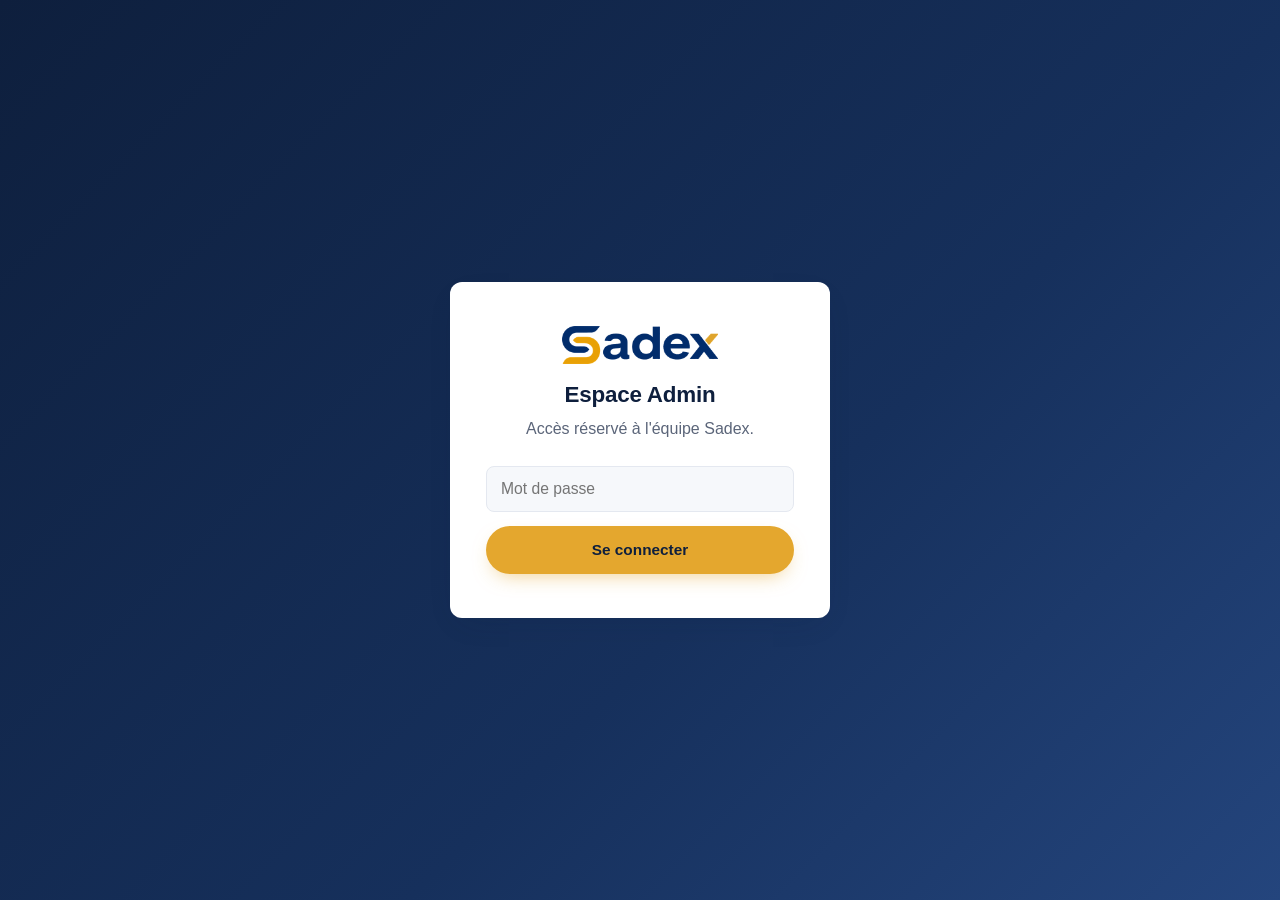
==== commit 71670115: "Vrai logo partout, facture/reçu enrichis, tampon PAYÉE, historique - Vrai logo Sadex (fichier offici" ====
--- a/admin.html
+++ b/admin.html
@@ -14,15 +14,7 @@
 <!-- ===================== ÉCRAN DE CONNEXION ===================== -->
 <div id="loginGate" class="login-gate">
   <div class="login-card">
-    <svg class="logo-wordmark" style="height:38px; margin:0 auto 18px; display:block;" viewBox="0 0 132 48" xmlns="http://www.w3.org/2000/svg" role="img" aria-label="Sadex">
-      <defs>
-        <linearGradient id="sSplitLogin" x1="0" y1="0" x2="0" y2="1">
-          <stop offset="50%" stop-color="#16305c"/>
-          <stop offset="50%" stop-color="#e4a72e"/>
-        </linearGradient>
-      </defs>
-      <text x="3" y="36" font-family="Arial, Helvetica, sans-serif" font-weight="800" font-size="35"><tspan fill="url(#sSplitLogin)">S</tspan><tspan fill="#16305c">adex</tspan></text>
-    </svg>
+    <img class="logo-wordmark" style="height:38px; width:auto; margin:0 auto 18px; display:block;" src="assets/logo.png" alt="Sadex">
     <h1>Espace Admin</h1>
     <p>Accès réservé à l'équipe Sadex.</p>
     <form id="loginForm">
@@ -38,15 +30,7 @@
 
   <header class="admin-header no-print">
     <a href="index.html" class="logo">
-      <svg class="logo-wordmark" viewBox="0 0 132 48" xmlns="http://www.w3.org/2000/svg" role="img" aria-label="Sadex">
-        <defs>
-          <linearGradient id="sSplitAdmin" x1="0" y1="0" x2="0" y2="1">
-            <stop offset="50%" stop-color="#16305c"/>
-            <stop offset="50%" stop-color="#e4a72e"/>
-          </linearGradient>
-        </defs>
-        <text x="3" y="36" font-family="Arial, Helvetica, sans-serif" font-weight="800" font-size="35"><tspan fill="url(#sSplitAdmin)">S</tspan><tspan fill="#16305c">adex</tspan></text>
-      </svg>
+      <img class="logo-wordmark" src="assets/logo.png" alt="Sadex">
     </a>
     <div class="admin-header-actions">
       <span class="admin-badge">Espace Admin</span>
@@ -58,6 +42,7 @@
     <button class="admin-tab active" data-tab="attestation" type="button">📜 Attestation de formation</button>
     <button class="admin-tab" data-tab="cv" type="button">🧑‍💼 CV client</button>
     <button class="admin-tab" data-tab="facture" type="button">🧾 Facture / Reçu</button>
+    <button class="admin-tab" data-tab="photos" type="button">🖼️ Photos du site</button>
   </nav>
 
   <main class="admin-main no-print">
@@ -234,7 +219,23 @@
     <section id="panel-facture" class="admin-panel" hidden>
       <div class="admin-form-card">
         <h2>Générer une facture ou un reçu</h2>
-        <p class="admin-form-hint">Remplissez les informations ci-dessous, puis cliquez sur « Générer l'aperçu ».</p>
+        <p class="admin-form-hint">Remplissez les informations ci-dessous, puis cliquez sur « Générer l'aperçu ». Chaque document généré est automatiquement enregistré dans l'historique ci-dessous.</p>
+
+        <div class="history-box">
+          <div class="history-header">
+            <h3>Historique des documents</h3>
+            <button type="button" id="history-refresh" class="btn btn-outline-navy btn-sm">Actualiser</button>
+          </div>
+          <p class="history-status" id="history-status">Connectez GitHub (onglet « Photos du site ») pour activer l'historique.</p>
+          <div class="history-table-wrap">
+            <table class="history-table" id="history-table" hidden>
+              <thead>
+                <tr><th>Numéro</th><th>Client</th><th>Date</th><th>Total</th><th>Statut</th><th></th></tr>
+              </thead>
+              <tbody id="history-tbody"></tbody>
+            </table>
+          </div>
+        </div>
 
         <form id="factureForm">
 
@@ -243,6 +244,7 @@
               <label for="doc-type">Type de document *</label>
               <select id="doc-type">
                 <option value="facture">Facture</option>
+                <option value="proforma">Facture proforma</option>
                 <option value="recu">Reçu de paiement</option>
               </select>
             </div>
@@ -260,8 +262,16 @@
 
           <h3 class="admin-form-section">Client</h3>
 
-          <div class="form-row">
-            <div class="field">
+          <div class="field">
+            <label for="doc-client-type">Type de client *</label>
+            <select id="doc-client-type">
+              <option value="particulier">Particulier</option>
+              <option value="entreprise">Entreprise</option>
+            </select>
+          </div>
+
+          <div class="form-row">
+            <div class="field" id="doc-civilite-field">
               <label for="doc-civilite">Civilité *</label>
               <select id="doc-civilite">
                 <option value="M.">M.</option>
@@ -269,9 +279,14 @@
               </select>
             </div>
             <div class="field">
-              <label for="doc-client">Nom du client *</label>
+              <label for="doc-client" id="doc-client-label">Nom du client *</label>
               <input type="text" id="doc-client" required placeholder="Ex: Ibrahima Sory Bah">
             </div>
+          </div>
+
+          <div class="field">
+            <label for="doc-adresse">Adresse du client (optionnel)</label>
+            <input type="text" id="doc-adresse" placeholder="Ex: Kaloum, Conakry">
           </div>
 
           <div class="field">
@@ -284,31 +299,45 @@
           <div id="doc-lignes" class="repeatable-list"></div>
           <button type="button" class="btn btn-outline-navy btn-sm" data-add="ligne">+ Ajouter une ligne</button>
 
-          <div class="form-row" style="margin-top:20px;">
-            <div class="field">
-              <label for="doc-paiement">Mode de paiement</label>
-              <select id="doc-paiement">
-                <option>Espèces</option>
-                <option>Orange Money</option>
-                <option>Mobile Money</option>
-                <option>Virement bancaire</option>
-                <option>Chèque</option>
-                <option>Autre</option>
-              </select>
-            </div>
-            <div class="field">
-              <label for="doc-statut">Statut du paiement</label>
-              <select id="doc-statut">
-                <option>Payé intégralement</option>
-                <option>Acompte versé</option>
-                <option>En attente de paiement</option>
-              </select>
-            </div>
-          </div>
-
-          <div class="field">
-            <label for="doc-verse">Montant versé (GNF, optionnel)</label>
-            <input type="number" id="doc-verse" min="0" step="1000" placeholder="Laisser vide = montant total réglé">
+          <div class="inv-live-summary" id="doc-live-summary">
+            <div class="inv-live-row">
+              <span>Total</span>
+              <span id="doc-live-total">0 GNF</span>
+            </div>
+            <div class="inv-live-row inv-live-solde" id="doc-live-solde-row" hidden>
+              <span>Reste à payer</span>
+              <span id="doc-live-solde">0 GNF</span>
+            </div>
+          </div>
+
+          <h3 class="admin-form-section">Paiement</h3>
+
+          <div class="payment-field">
+            <label for="doc-paiement">Mode de paiement</label>
+            <p class="field-hint">Comment le client règle (espèces, Orange Money, virement...).</p>
+            <select id="doc-paiement">
+              <option>Espèces</option>
+              <option>Orange Money</option>
+              <option>Mobile Money</option>
+              <option>Virement bancaire</option>
+              <option>Chèque</option>
+              <option>Autre</option>
+            </select>
+          </div>
+
+          <div class="payment-field" id="doc-statut-field">
+            <label for="doc-statut">Statut du paiement</label>
+            <p class="field-hint">Où en est le règlement : payé, partiel, ou pas encore reçu.</p>
+            <select id="doc-statut">
+              <option>Payé intégralement</option>
+              <option>Acompte versé</option>
+              <option>En attente de paiement</option>
+            </select>
+          </div>
+
+          <div class="field" id="doc-verse-field">
+            <label for="doc-verse">Montant versé (GNF)</label>
+            <input type="number" id="doc-verse" min="0" step="1" placeholder="Ex: 500000">
           </div>
 
           <div class="field">
@@ -327,19 +356,61 @@
             </div>
           </div>
 
-          <div class="form-row">
-            <div class="field">
-              <label for="doc-date">Date d'émission</label>
-              <input type="date" id="doc-date">
-            </div>
-            <div class="field">
-              <label for="doc-responsable">Nom et fonction du responsable</label>
-              <input type="text" id="doc-responsable" placeholder="Ex: Mamadou Bah, Gérant">
-            </div>
+          <div class="field">
+            <label for="doc-date">Date d'émission</label>
+            <input type="date" id="doc-date">
+          </div>
+
+          <h3 class="admin-form-section">Signature</h3>
+
+          <div class="field">
+            <label>Signataire (pour SADEX) *</label>
+            <div class="radio-group">
+              <label><input type="radio" name="doc-signataire" value="Le Gérant" checked> Le Gérant</label>
+              <label><input type="radio" name="doc-signataire" value="La Comptabilité"> La Comptabilité</label>
+              <label><input type="radio" name="doc-signataire" value="La Direction"> La Direction</label>
+            </div>
+          </div>
+
+          <div class="field">
+            <label class="checkbox-label">
+              <input type="checkbox" id="doc-client-signature">
+              Inclure aussi une signature client (nom + ligne de signature)
+            </label>
           </div>
 
           <button type="submit" class="btn btn-primary">Générer l'aperçu</button>
         </form>
+      </div>
+    </section>
+
+    <!-- ===================== PANNEAU PHOTOS DU SITE ===================== -->
+    <section id="panel-photos" class="admin-panel" hidden>
+      <div class="admin-form-card">
+        <h2>Photos du site</h2>
+        <p class="admin-form-hint">Remplacez les photos affichées sur l'Accueil et la page Services, directement depuis ici.</p>
+
+        <div id="github-connect" class="github-connect-box">
+          <p><strong>Connexion GitHub requise</strong> (une seule fois) pour pouvoir enregistrer les nouvelles photos directement sur le site.</p>
+          <ol class="github-connect-steps">
+            <li>Allez sur <a href="https://github.com/settings/tokens" target="_blank" rel="noopener">github.com/settings/tokens</a></li>
+            <li><strong>Generate new token (classic)</strong>, cochez uniquement la case <strong>repo</strong></li>
+            <li>Copiez le token généré et collez-le ci-dessous</li>
+          </ol>
+          <div class="field">
+            <label for="gh-token">Token GitHub</label>
+            <input type="password" id="gh-token" placeholder="ghp_...">
+          </div>
+          <button type="button" id="gh-save" class="btn btn-primary btn-sm">Enregistrer et connecter</button>
+          <p class="form-note">Le token reste uniquement dans ce navigateur (jamais envoyé ailleurs qu'à GitHub) et sert uniquement à mettre à jour les photos du site.</p>
+        </div>
+
+        <div id="github-connected" class="github-connected-box" hidden>
+          <span>✅ GitHub connecté</span>
+          <button type="button" id="gh-disconnect" class="btn btn-outline-navy btn-sm">Déconnecter</button>
+        </div>
+
+        <div id="photo-slots" class="photo-slots"></div>
       </div>
     </section>
 
@@ -405,7 +476,7 @@
       </div>
       <div class="field">
         <label>Prix unitaire (GNF)</label>
-        <input type="number" class="l-prix" min="0" step="1000" placeholder="Ex: 500000">
+        <input type="number" class="l-prix" min="0" step="1" placeholder="Ex: 1500">
       </div>
     </div>
   </div>
--- a/css/style.css
+++ b/css/style.css
@@ -152,12 +152,16 @@
   display: flex;
   align-items: center;
   font-family: var(--font);
+  flex-shrink: 0;
 }
 
 .logo-wordmark {
   height: 32px;
   width: auto;
+  max-width: none;
   display: block;
+  flex-shrink: 0;
+  object-fit: contain;
 }
 
 .footer-brand .logo-wordmark {
@@ -392,6 +396,15 @@
   box-shadow: var(--shadow);
 }
 
+.card-photo {
+  width: calc(100% + 56px);
+  height: 160px;
+  object-fit: cover;
+  display: block;
+  margin: -32px -28px 18px;
+  border-radius: var(--radius) var(--radius) 0 0;
+}
+
 .card-icon {
   width: 52px;
   height: 52px;
@@ -407,6 +420,34 @@
 .card-icon svg {
   width: 26px;
   height: 26px;
+}
+
+.card-badge {
+  width: 64px;
+  height: 64px;
+  border-radius: 50%;
+  background: linear-gradient(135deg, var(--navy), var(--navy-dark));
+  display: flex;
+  align-items: center;
+  justify-content: center;
+  margin: 4px 0 22px;
+  position: relative;
+  box-shadow: 0 12px 22px -10px rgba(22, 48, 92, 0.5);
+}
+
+.card-badge::before {
+  content: "";
+  position: absolute;
+  inset: -8px;
+  border-radius: 50%;
+  border: 1.5px solid rgba(228, 167, 46, 0.35);
+}
+
+.card-badge svg {
+  width: 28px;
+  height: 28px;
+  color: var(--gold);
+  position: relative;
 }
 
 .card h3 {
@@ -526,8 +567,10 @@
   text-align: center;
 }
 
-.value-card .card-icon {
-  margin: 0 auto 18px;
+.value-card .card-icon,
+.value-card .card-badge {
+  margin-left: auto;
+  margin-right: auto;
 }
 
 /* ---------- Stats ---------- */
@@ -570,6 +613,7 @@
   position: absolute;
   inset: 0;
   background: radial-gradient(circle at 90% 10%, rgba(228, 167, 46, 0.3), transparent 50%);
+  pointer-events: none;
 }
 
 .cta-banner h2 {
@@ -868,6 +912,37 @@
 
 @media (prefers-reduced-motion: reduce) {
   .whatsapp-float .whatsapp-ping { animation: none; display: none; }
+}
+
+/* ---------- Animations au scroll ---------- */
+.reveal {
+  opacity: 0;
+  transform: translateY(26px);
+  transition: opacity 0.65s ease, transform 0.65s ease;
+}
+
+.reveal.is-visible {
+  opacity: 1;
+  transform: translateY(0);
+}
+
+/* Cascade dans les grilles de cartes */
+.grid > .reveal:nth-child(1) { transition-delay: 0s; }
+.grid > .reveal:nth-child(2) { transition-delay: 0.08s; }
+.grid > .reveal:nth-child(3) { transition-delay: 0.16s; }
+.grid > .reveal:nth-child(4) { transition-delay: 0.24s; }
+
+.contact-info-list > .reveal:nth-child(1) { transition-delay: 0s; }
+.contact-info-list > .reveal:nth-child(2) { transition-delay: 0.08s; }
+.contact-info-list > .reveal:nth-child(3) { transition-delay: 0.16s; }
+.contact-info-list > .reveal:nth-child(4) { transition-delay: 0.24s; }
+
+@media (prefers-reduced-motion: reduce) {
+  .reveal {
+    opacity: 1;
+    transform: none;
+    transition: none;
+  }
 }
 
 /* ---------- Responsive ---------- */
--- a/css/admin.css
+++ b/css/admin.css
@@ -169,6 +169,46 @@
   min-height: 90px;
 }
 
+.radio-group {
+  display: flex;
+  flex-wrap: wrap;
+  gap: 10px 22px;
+  padding: 12px 14px;
+  background: #fff;
+  border: 1.5px solid var(--border);
+  border-radius: var(--radius-sm);
+}
+
+.radio-group label {
+  display: flex;
+  align-items: center;
+  gap: 7px;
+  font-weight: 600;
+  font-size: 0.92rem;
+  color: var(--text);
+  cursor: pointer;
+}
+
+.radio-group input[type="radio"] {
+  width: auto;
+  accent-color: var(--navy);
+}
+
+.checkbox-label {
+  display: flex;
+  align-items: center;
+  gap: 9px;
+  font-weight: 600;
+  font-size: 0.92rem;
+  color: var(--text);
+  cursor: pointer;
+}
+
+.checkbox-label input[type="checkbox"] {
+  width: auto;
+  accent-color: var(--navy);
+}
+
 /* ---------- Lignes répétables (formation / expérience CV) ---------- */
 .repeatable-row {
   position: relative;
@@ -197,6 +237,166 @@
 .repeatable-remove:hover {
   background: #fdeaea;
   color: #c0392b;
+}
+
+/* ---------- Total en direct (facture/reçu) ---------- */
+.inv-live-summary {
+  background: var(--navy-soft);
+  border: 1px solid rgba(22, 48, 92, 0.15);
+  border-radius: var(--radius-sm);
+  padding: 14px 18px;
+  margin: 6px 0 24px;
+}
+
+.inv-live-row {
+  display: flex;
+  justify-content: space-between;
+  align-items: baseline;
+  font-size: 1.05rem;
+  font-weight: 800;
+  color: var(--navy-dark);
+}
+
+.inv-live-row + .inv-live-row {
+  margin-top: 8px;
+  padding-top: 8px;
+  border-top: 1px solid rgba(22, 48, 92, 0.12);
+}
+
+.inv-live-row.inv-live-solde {
+  color: #c0392b;
+  font-size: 0.92rem;
+}
+
+/* ---------- Champs Paiement (mode / statut, bien distincts) ---------- */
+.payment-field {
+  background: #fff;
+  border: 1.5px solid var(--border);
+  border-radius: var(--radius-sm);
+  padding: 16px 18px;
+  margin-bottom: 14px;
+}
+
+.payment-field label {
+  display: block;
+  font-weight: 700;
+  font-size: 0.9rem;
+  color: var(--navy-dark);
+  margin-bottom: 4px;
+}
+
+.field-hint {
+  font-size: 0.78rem;
+  color: var(--text-muted);
+  margin: 0 0 10px;
+}
+
+/* ---------- Historique des factures/reçus ---------- */
+.history-box {
+  background: var(--bg-alt);
+  border: 1px solid var(--border);
+  border-radius: var(--radius-sm);
+  padding: 18px 20px;
+  margin-bottom: 28px;
+}
+
+.history-header {
+  display: flex;
+  align-items: center;
+  justify-content: space-between;
+  gap: 12px;
+  margin-bottom: 10px;
+}
+
+.history-header h3 {
+  font-size: 0.98rem;
+  color: var(--navy-dark);
+  margin: 0;
+}
+
+.history-status {
+  font-size: 0.85rem;
+  color: var(--text-muted);
+  margin: 0;
+}
+
+.history-table-wrap {
+  overflow-x: auto;
+}
+
+.history-table {
+  width: 100%;
+  border-collapse: collapse;
+  margin-top: 8px;
+}
+
+.history-table th,
+.history-table td {
+  padding: 8px 10px;
+  text-align: left;
+  font-size: 0.84rem;
+  border-bottom: 1px solid var(--border);
+  white-space: nowrap;
+}
+
+.history-table th {
+  color: var(--text-muted);
+  font-weight: 700;
+  text-transform: uppercase;
+  font-size: 0.7rem;
+  letter-spacing: 0.05em;
+}
+
+.history-table tbody tr:hover {
+  background: #fff;
+}
+
+.history-edit-btn,
+.history-delete-btn {
+  border: none;
+  background: none;
+  font-weight: 700;
+  font-size: 0.8rem;
+  cursor: pointer;
+  padding: 4px 8px;
+  border-radius: 6px;
+}
+
+.history-edit-btn {
+  color: var(--navy);
+}
+
+.history-edit-btn:hover {
+  background: var(--navy-soft);
+}
+
+.history-delete-btn {
+  color: #c0392b;
+}
+
+.history-delete-btn:hover {
+  background: #fdeaea;
+}
+
+/* ---------- Tampon "PAYÉ" (ancré sur le bloc client, toujours vide à droite) ---------- */
+.inv-stamp {
+  position: absolute;
+  top: 10px;
+  right: 20px;
+  border: 3px solid #1e8f4e;
+  color: #1e8f4e;
+  font-family: Georgia, "Times New Roman", serif;
+  font-weight: 800;
+  font-size: 1.3rem;
+  letter-spacing: 0.12em;
+  padding: 5px 14px;
+  border-radius: 8px;
+  transform: rotate(-10deg);
+  opacity: 0.8;
+  pointer-events: none;
+  z-index: 5;
+  text-transform: uppercase;
+  mix-blend-mode: multiply;
 }
 
 /* ---------- Aperçu / impression ---------- */
@@ -644,6 +844,13 @@
 }
 
 /* ================= MODÈLE : FACTURE / REÇU ================= */
+.inv-doc {
+  position: relative;
+  display: flex;
+  flex-direction: column;
+  min-height: calc(297mm - 36mm);
+}
+
 .inv-header {
   display: flex;
   justify-content: space-between;
@@ -683,6 +890,7 @@
 }
 
 .inv-client {
+  position: relative;
   background: var(--bg-alt);
   border-radius: var(--radius-sm);
   padding: 14px 18px;
@@ -784,6 +992,17 @@
   background: var(--bg-alt);
 }
 
+.inv-proforma-note {
+  font-size: 0.78rem;
+  color: #9a6300;
+  background: #fdf3e0;
+  border: 1px solid #f0dba8;
+  border-radius: var(--radius-sm);
+  padding: 8px 14px;
+  margin-bottom: 20px;
+  text-align: center;
+}
+
 .inv-meta-grid {
   display: flex;
   flex-wrap: wrap;
@@ -830,11 +1049,125 @@
   color: var(--text-muted);
 }
 
+.inv-footer {
+  border-top: 1px solid var(--border);
+  padding-top: 16px;
+  margin-top: auto;
+  text-align: center;
+}
+
+.inv-footer-thanks {
+  font-weight: 700;
+  color: var(--navy-dark);
+  font-size: 0.92rem;
+  margin-bottom: 5px;
+}
+
+.inv-footer-contact {
+  font-size: 0.78rem;
+  color: var(--text-muted);
+}
+
 .inv-footer-note {
   text-align: center;
   font-size: 0.68rem;
   color: var(--border);
-  margin-top: 34px;
+  margin-top: 10px;
+}
+
+/* ================= PHOTOS DU SITE ================= */
+.github-connect-box,
+.github-connected-box {
+  background: var(--bg-alt);
+  border: 1px solid var(--border);
+  border-radius: var(--radius-sm);
+  padding: 18px 20px;
+  margin-bottom: 26px;
+}
+
+.github-connect-box p {
+  margin: 0 0 4px;
+}
+
+.github-connect-steps {
+  margin: 10px 0 16px;
+  padding-left: 20px;
+  font-size: 0.86rem;
+  color: var(--text-muted);
+}
+
+.github-connect-steps li {
+  margin-bottom: 4px;
+}
+
+.github-connected-box {
+  display: flex;
+  align-items: center;
+  justify-content: space-between;
+  background: #eaf6ee;
+  border-color: #bfe6cb;
+  color: #1e6b3a;
+  font-weight: 700;
+}
+
+.photo-slots {
+  display: grid;
+  grid-template-columns: repeat(auto-fill, minmax(220px, 1fr));
+  gap: 20px;
+}
+
+.photo-slot {
+  border: 1px solid var(--border);
+  border-radius: var(--radius-sm);
+  overflow: hidden;
+  background: #fff;
+}
+
+.photo-slot img {
+  width: 100%;
+  height: 140px;
+  object-fit: cover;
+  display: block;
+  background: var(--bg-alt);
+}
+
+.photo-slot-body {
+  padding: 12px 14px;
+}
+
+.photo-slot-label {
+  font-weight: 700;
+  font-size: 0.9rem;
+  color: var(--navy-dark);
+  margin-bottom: 10px;
+}
+
+.photo-slot-upload {
+  display: inline-block;
+  font-size: 0.8rem;
+  font-weight: 700;
+  color: var(--navy);
+  cursor: pointer;
+  border: 1.5px solid var(--navy);
+  border-radius: 999px;
+  padding: 6px 14px;
+  transition: background 0.15s ease, color 0.15s ease;
+}
+
+.photo-slot-upload:hover {
+  background: var(--navy);
+  color: #fff;
+}
+
+.photo-slot input[type="file"] {
+  display: none;
+}
+
+.photo-slot-status {
+  font-size: 0.75rem;
+  color: var(--text-muted);
+  margin-top: 8px;
+  min-height: 16px;
 }
 
 /* ================= IMPRESSION ================= */
